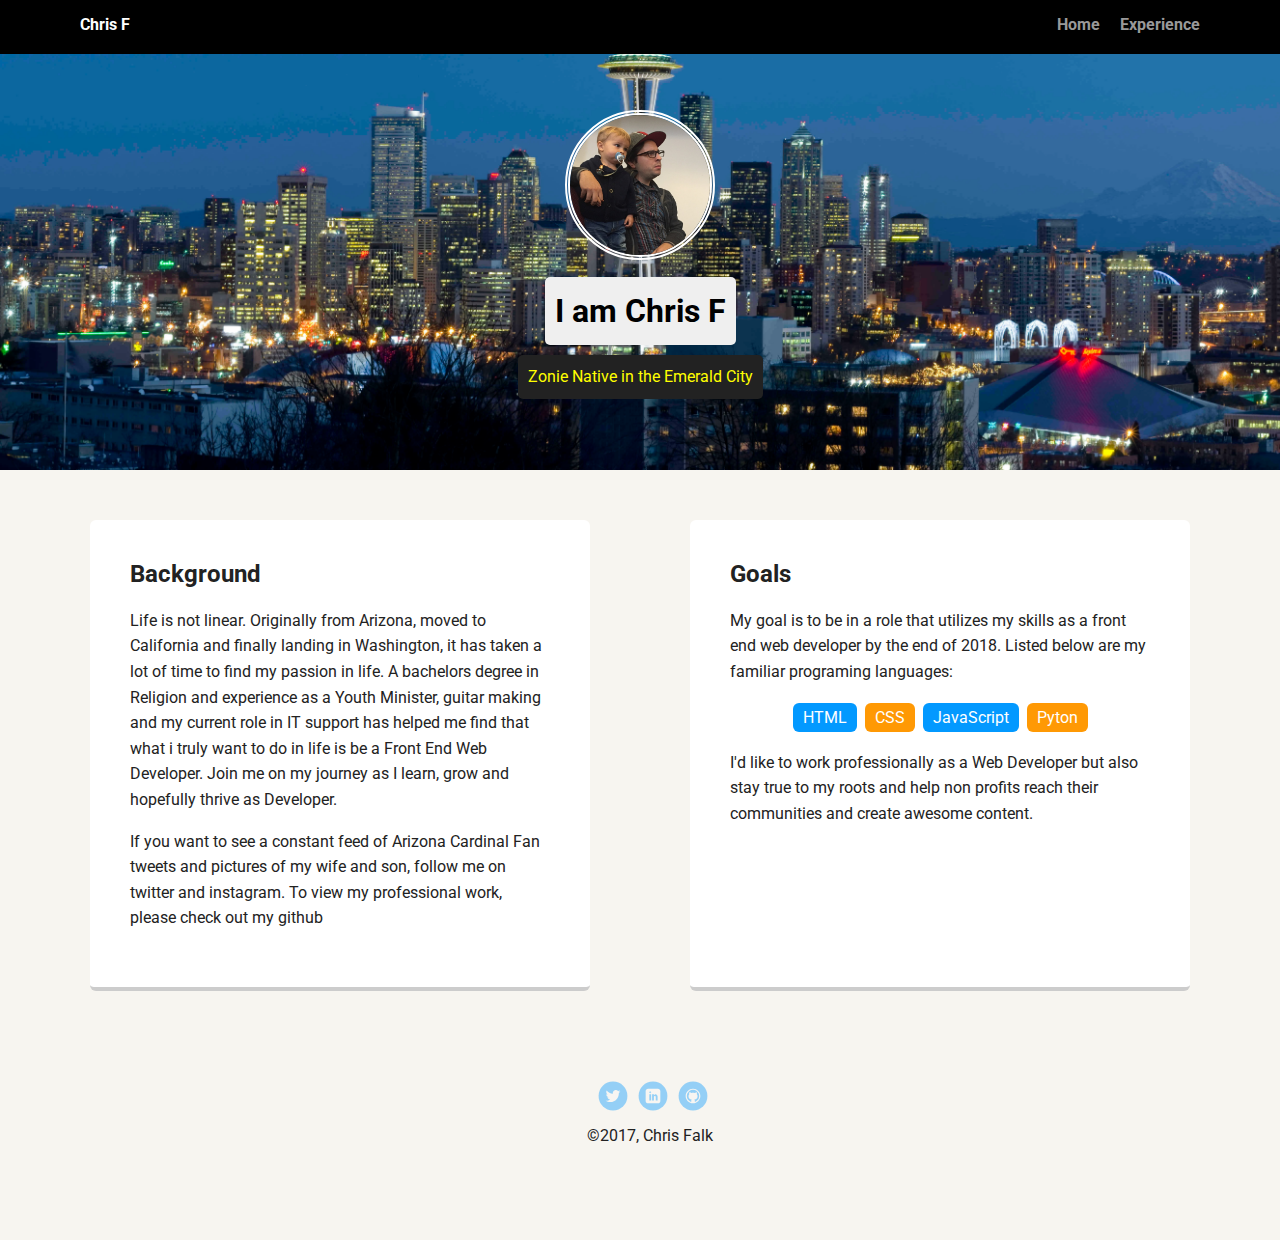
==== index.html @ a0f6ded5 "V.1.0.0" ====
<!doctype html>
<html lang="en">
<head>
  <meta charset="utf-8">
  <title>Chris Falk's Profile</title>
  <meta name="viewport" content="width=device-width, initial-scale=1.0">
  <link rel="stylesheet" href="styles.css">
  <link href="https://fonts.googleapis.com/css?family=Muli%7CRoboto:400,300,500,700,900" rel="stylesheet"></head>
  <body>

    <div class="main-nav">
        <ul class="nav">
          <li class="name">Chris F</li>
          <li><a href="index.html">Home</a></li>
          <li><a href="experience.html">Experience</a></li>
        </ul>
    </div>

    <header>
      <img src="images/profilepic.jpg" alt="Lewis and Chris" class="profile-image">
      <h1 class="tag name">I am Chris F</h1>
      <p class="tag location">Zonie Native in the Emerald City</p>
    </header>

    <main class="flex">
      <div class="card">
        <h2>Background</h2>
        <p>Life is not linear. Originally from Arizona, moved to California and finally landing in Washington, it has taken a lot of time to find my passion in life. A bachelors degree in Religion and experience as a Youth Minister, guitar making and my current role in IT support has helped me find that what i truly want to do in life is be a Front End Web Developer. Join me on my journey as I learn, grow and hopefully thrive as Developer. </p>
        <p>If you want to see a constant feed of Arizona Cardinal Fan tweets and pictures of my wife and son, follow me on twitter and instagram. To view my professional work, please check out my github</p>
      </div>

      <div class="card">
        <h2>Goals</h2>
        <p>My goal is to be in a role that utilizes my skills as a front end web developer by the end of 2018. Listed below are my familiar programing languages:</p>
        <ul class="skills">
          <li>HTML</li>
          <li>CSS</li>
          <li>JavaScript</li>
          <li>Pyton</li>
        </ul>
        <p>I'd like to work professionally as a Web Developer but also stay true to my roots and help non profits reach their communities and create awesome content. </p>
      </div>

    </main>
    <footer>
      <ul>
        <li><a href="https://twitter.com/ChrisFalk" target="_blank" class="social twitter">Twitter</a></li>
        <li><a href="https://www.linkedin.com/in/christopher-falk-840ba6b8/" target="_blank" class="social linkedin">LinkedIn</a></li>
        <li><a href="https://github.com/christophersfalk" target="_blank" class="social github">Github</a></li>
      </ul>
      <p class="copyright">&copy;2017, Chris Falk</p>
    </footer>
  </body>
  </html>
---- styles.css ----
/* Global Layout Set-up */
* {
  box-sizing: border-box;
}

body {
  margin: 0;
  padding: 0;
  text-align: center;
  font-family: 'Roboto', sans-serif;
  color: #222;
  background: #f7f5f0;
}
/* Link Styles */

a {
  text-decoration: none;
  color: #999;
}
a:hover {
  color: #6633ff;
}

/* Section Styles */

.main-nav {
  width: 100%;
  background: black;
  min-height: 30px;
  padding: 10px;
  position: fixed;
  text-align: center;
}
.nav {
  display: flex;
  justify-content: space-around;
  font-weight: 700;
  list-style-type: none;
  margin: 0 auto;
  padding: 0;
}

.nav .name {
    display: block;
    margin-right: auto;
    color: white;
}
.nav li {
  padding: 5px 10px 10px 10px;
}
.nav a {
  transition: all .5s;
}
.nav a:hover {
  color: white
}

header {
  text-align: center;
  background: url('images/seattle.jpg') no-repeat top center ;
  background-size: cover;
  overflow: hidden;
  padding-top: 60px;
}
header {
  line-height: 1.5;
}
header .profile-image {
  margin-top: 50px;
  width: 150px;
  height: 150px;
  border-radius: 50%;
  border: 5px double white;
  transition: all .5s;
}
header .profile-image:hover {
  transform: scale(1.2) rotate(15deg);
}

.meme {
  border-radius: 10%;
  width: 300px;
  height: 300px;
  display: block;
  margin: auto;
}
.tag {
  background-color: #efefef;
  color: black;
  padding: 10px;
  border-radius: 5px;
  display: table;
  margin: 10px auto;
}
.location {
  background-color: #222;
  color: yellow;
}
.card {
  margin: 30px;
  padding: 20px 40px 40px;
  max-width: 500px;
  text-align: left;
  background: #fff;
  border-bottom: 4px solid #ccc;
  border-radius: 6px;
  transition: all .5s;
}
.card:hover {
  border-color: #ff99ff;
}

ul.skills {
  padding: 0;
  text-align: center;
}

.skills li {
  border-radius: 6px;
  display: inline-block;
  background: #ff9904;
  color: white;
  padding: 5px 10px;
  margin: 2px;
}

.skills li:nth-child(odd) {
  background: #0399ff;
}

footer {
  width: 100%;
  min-height: 30px;
  padding: 20px 0 40px 20px;
}

footer .copyright {
  top: -8px;
  font-size: .75em;
}

footer ul {
  list-style-type: none;
  margin: 0;
  padding: 0;
}

footer ul li {
  display: inline-block;
}

a.social {
  display: inline-block;
  text-indent: -9999px;
  margin-left: 5px;
  width: 30px;
  height: 30px;
  background-size: 30px 30px;
  opacity: .4;
  transition: all .5s;
}
a.twitter {
  background-image: url(images/twitter.svg);
}
a.linkedin {
  background-image: url(images/linkedin.svg);
}
a.github {
  background-image: url(images/github.svg);
}
a.social:hover {
  opacity: 1;
}
.clearfix {
  clear: both;
}

/* Styles for larger screens */
@media screen and (min-width: 720px) {

  .flex {
      display: -ms-flexbox;      /* TWEENER - IE 10 */
      display: flex;
      max-width: 1200px;
      -ms-flex-pack: distribute;
      justify-content: space-around;
      margin: 0 auto;
  }

  header {
    min-height: 470px;
  }

  .nav {
    max-width: 1200px;
    padding: 0 30px;
  }


  main {
    padding-top: 20px;
  }

  main p {
    line-height: 1.6em;
  }

  footer {
    font-size: 1.3em;
    max-width: 1200px;
    margin: 40px auto;
  }

}
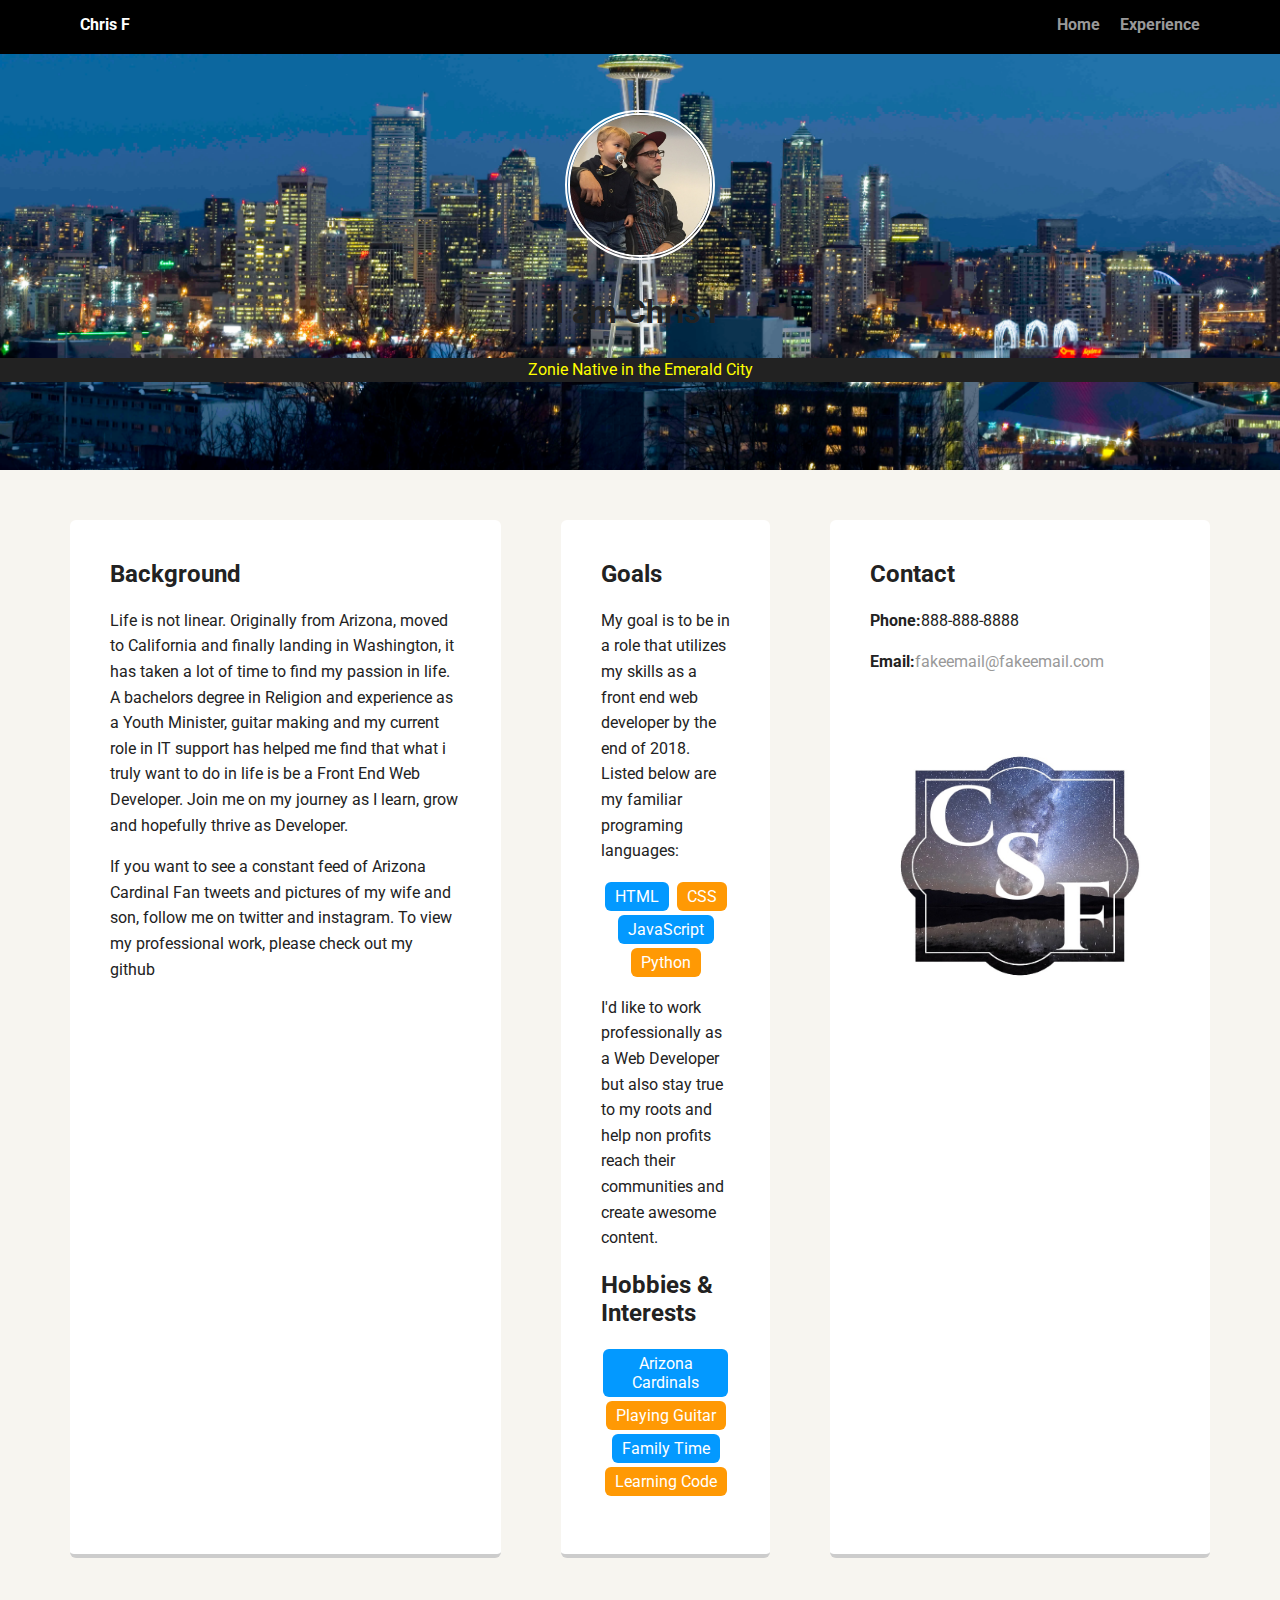
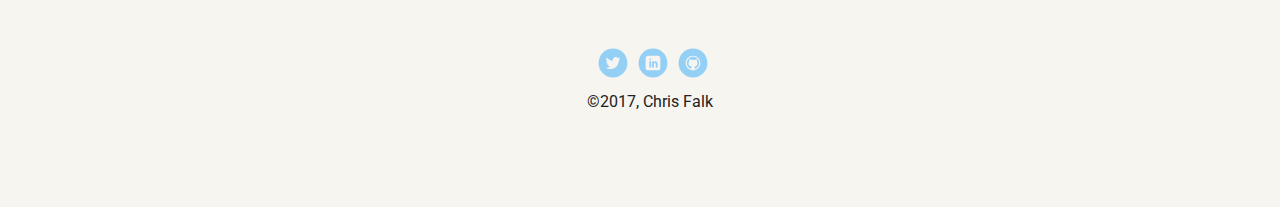
==== commit ef0b8eb6: "v1.0.2" ====
--- a/index.html
+++ b/index.html
@@ -36,11 +36,23 @@
           <li>HTML</li>
           <li>CSS</li>
           <li>JavaScript</li>
-          <li>Pyton</li>
+          <li>Python</li>
         </ul>
         <p>I'd like to work professionally as a Web Developer but also stay true to my roots and help non profits reach their communities and create awesome content. </p>
+        <h2>Hobbies &amp; Interests</h2>
+          <ul class="skills">
+            <li>Arizona Cardinals</li>
+            <li>Playing Guitar</li>
+            <li>Family Time</li>
+            <li>Learning Code</li>
       </div>
 
+      <div class="card">
+        <h2>Contact</h2>
+        <p><strong>Phone:</strong>888-888-8888</p>
+        <p><strong>Email:</strong><a href="mailto:fakeemail@fakeemail.com?Subject=Hello%20Chris">fakeemail@fakeemail.com</a></p>
+        <img src="images/Stars.jpeg" alt="Initials" class="logo">
+      </div>
     </main>
     <footer>
       <ul>
--- a/styles.css
+++ b/styles.css
@@ -74,15 +74,24 @@
   transition: all .5s;
 }
 header .profile-image:hover {
-  transform: scale(1.2) rotate(15deg);
+  transform: scale(1.2) rotate(360deg);
 }
 
 .meme {
   border-radius: 10%;
-  width: 300px;
-  height: 300px;
+  width: 400px;
+  height: 400px;
   display: block;
   margin: auto;
+}
+
+.logo {
+  width:300px;
+  height: 250px;
+  padding: 10px;
+  margin-top: 50px;
+}
+
 }
 .tag {
   background-color: #efefef;
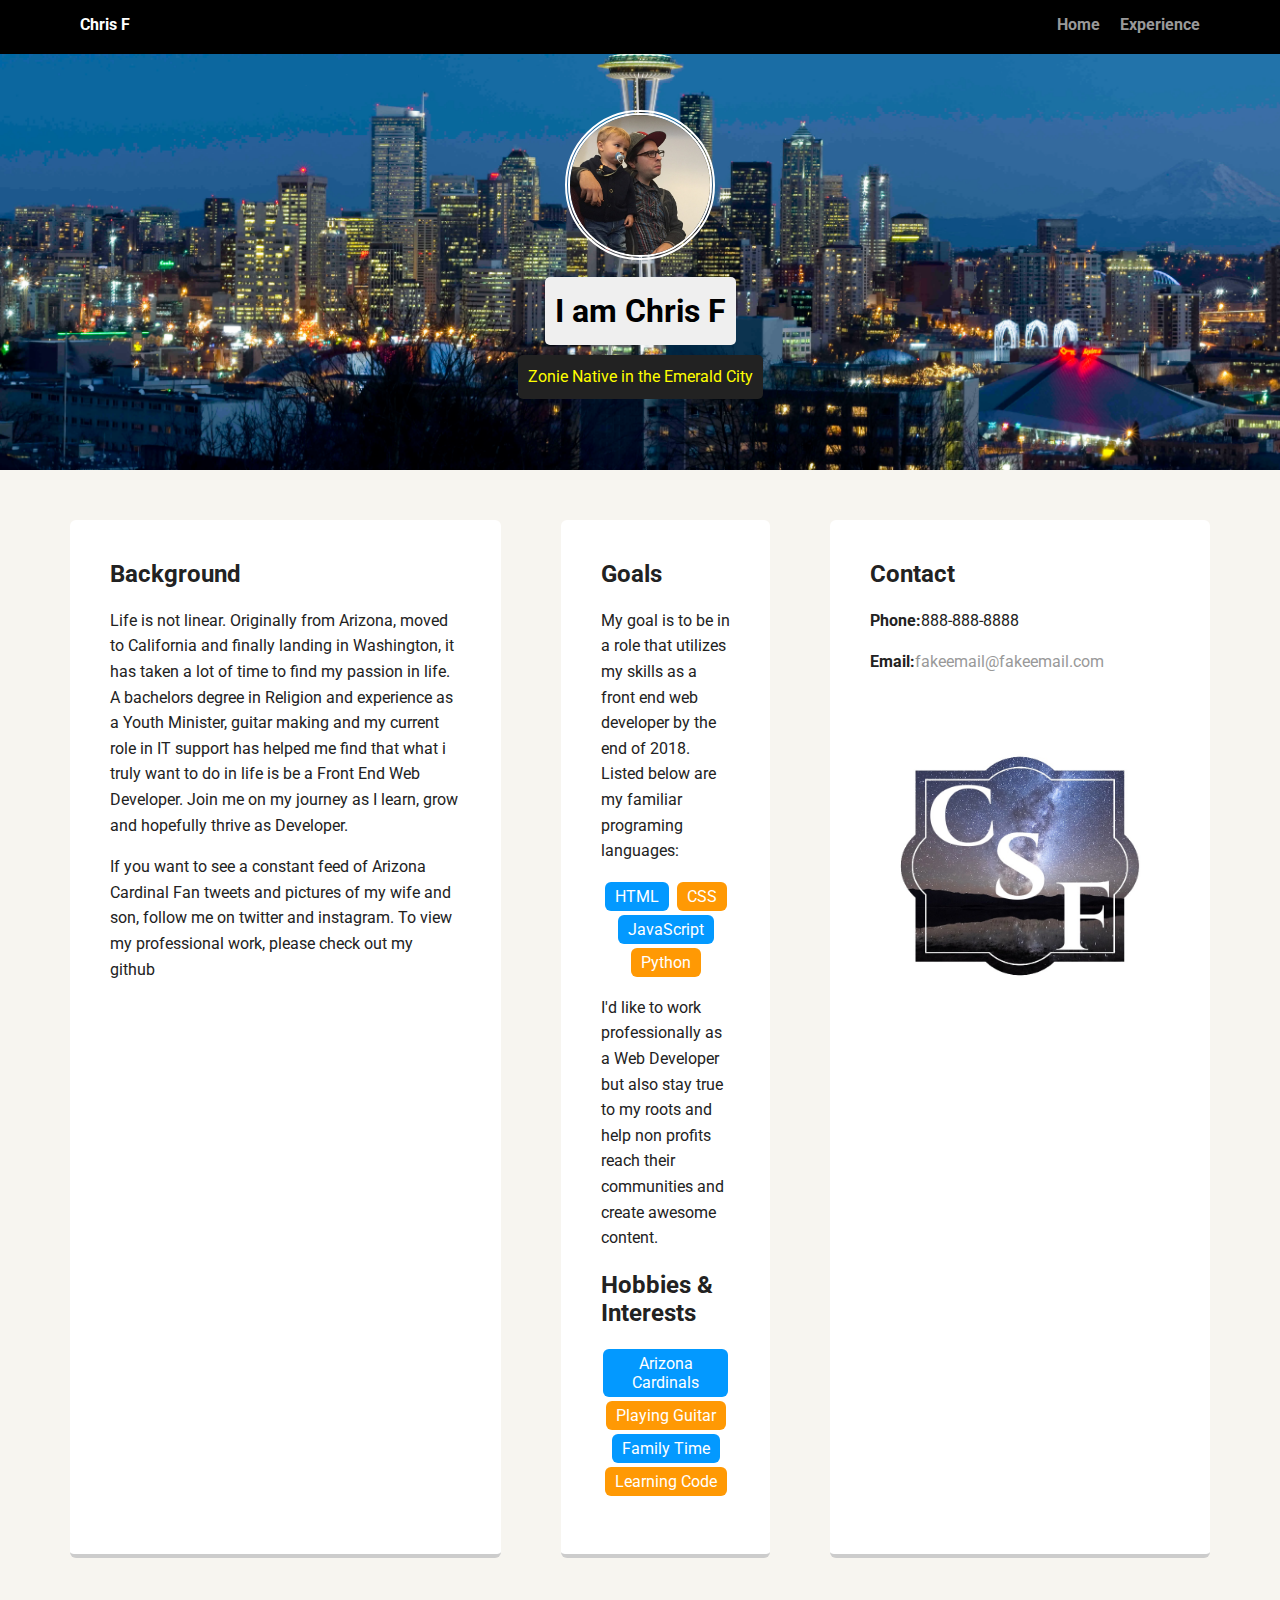
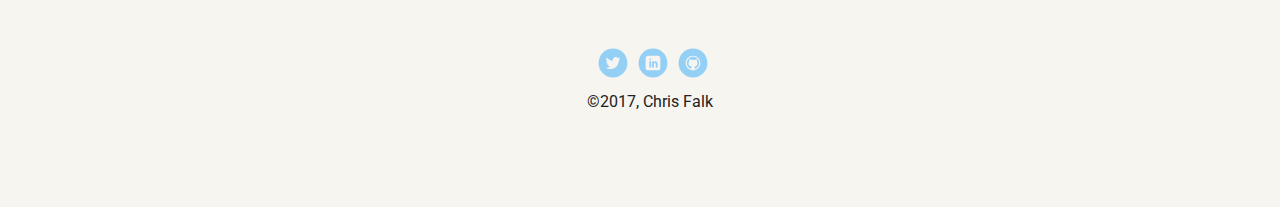
==== commit eeb499d8: "fixed ul" ====
--- a/index.html
+++ b/index.html
@@ -45,6 +45,7 @@
             <li>Playing Guitar</li>
             <li>Family Time</li>
             <li>Learning Code</li>
+          </ul>
       </div>
 
       <div class="card">
--- a/styles.css
+++ b/styles.css
@@ -92,7 +92,7 @@
   margin-top: 50px;
 }
 
-}
+
 .tag {
   background-color: #efefef;
   color: black;
